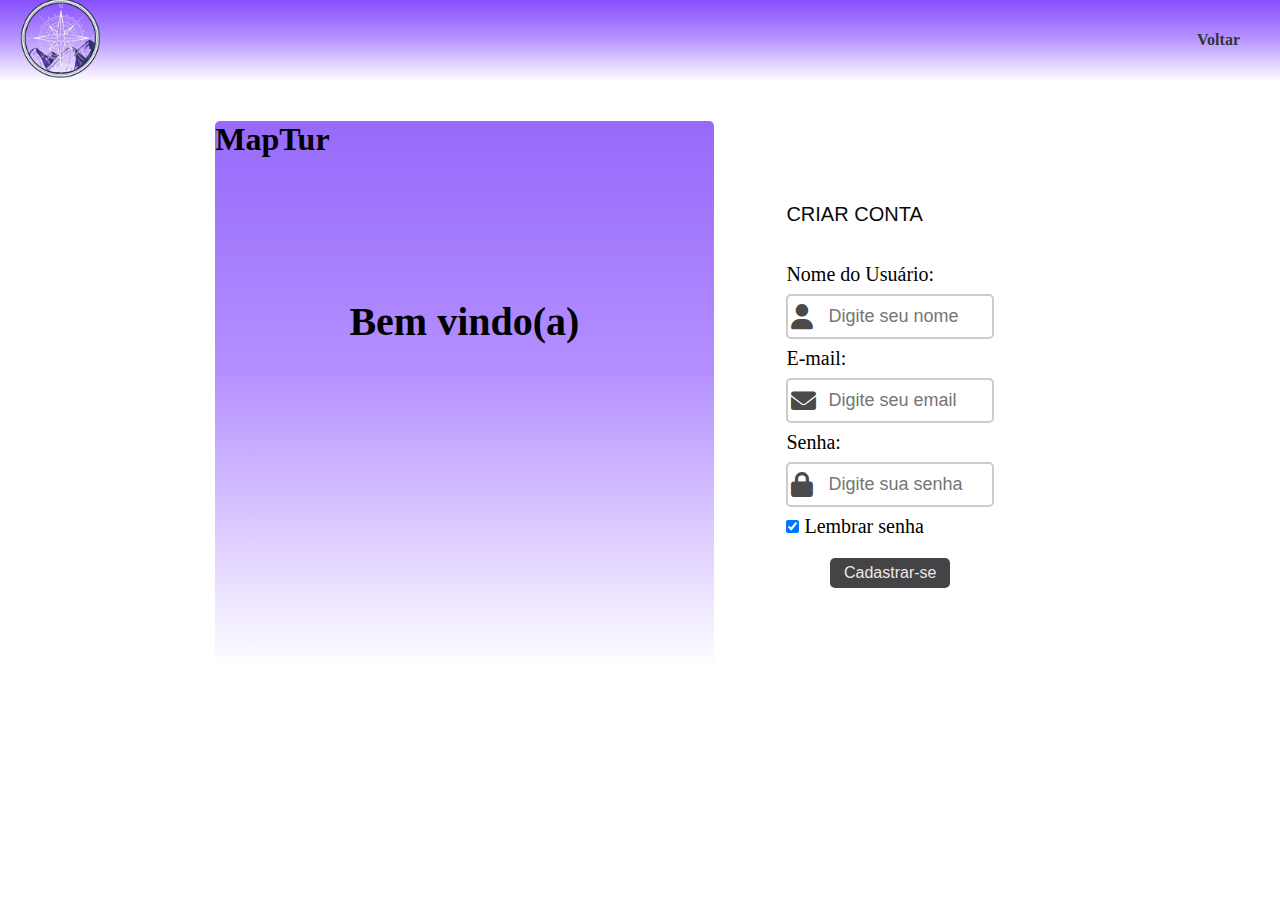
==== pages/cadastro.html @ d6ba234b "Merge branch 'user/rafa' of https://github.com/laviniagehlen/maptur into user/rafa" ====
<!DOCTYPE html>
<html lang="en">

<head>
  <meta charset="UTF-8">
  <link rel="stylesheet" href="https://cdnjs.cloudflare.com/ajax/libs/font-awesome/6.0.0-beta3/css/all.min.css">

  <meta name="viewport" content="width=device-width, initial-scale=1.0">
  <title>CADASTRO</title>
  <link rel="stylesheet" href="../css/style-cadastro.css">
  <link rel="stylesheet" href="../css/style.css">
  <link rel="icon" type="image/x-icon" href="../img/logo.png">
</head>


<body>
  <header>
    <div class="logo">
        <img src="../img/logo.png" alt="Logo">
    </div>

    <div class="auth-buttons">
        <a href="./login.html" class="login">Voltar</a>
       
    </div>
</header>
  <div class="container">
  </div>

<section class="cadastro">
  <div class="cadastro-content flex">
    <h1>MapTur</h1>
    <H2>Bem vindo(a)</H2>
  </div>
  <form class="cadastro-form">

    <span class="cadastrar">CRIAR CONTA</span>
    <label for="uname">Nome do Usuário:</label>
    <div class="input-icone">
      <input type="text" placeholder="Digite seu nome" name="uname" required>
      <i class="fa fa-user"></i>
    </div>

    <label for="psw">E-mail:</label>
    <div class="input-icone">
      <input type="email" placeholder="Digite seu email" name="uname" required>
      <i class="fa fa-envelope"></i>
    </div>

    <label for="uname">Senha:</label>
    <div class="input-icone">
      <input type="password" placeholder="Digite sua senha" name="uname" required>
      <i class="fa fa-lock"></i>
    </div>


    <label>
      <input type="checkbox" checked="checked" name="remember"> Lembrar senha
    </label>

    <button type="submit">Cadastrar-se</button>



  </form>
</section>

</body>

</html
---- css/style-cadastro.css ----
* {
    margin: 0;
    padding: 0%;
    box-sizing: border-box;
}

body {
    display: flex;
    flex-direction: column;
    justify-content: center;
    align-items: center;

}

.cadastro {
    width: 60%;
    height: 70vh;
    display: flex;
    justify-content: space-around;
    align-items: center;
    padding: 30px;

}


.cadastro-content {

    width: 97%;
    height: 96%;
    margin-right: 2px;
    border-radius: 5px;
    justify-content: center;
    background: linear-gradient(0deg, rgb(255, 255, 255) 0%, rgba(180, 144, 255, 1) 54%, rgb(151, 105, 250) 100%);
    position: relative;
    left: -10%;
}


.cadastro-form {
    font-size: 20px;
    padding-top: 70;
    display: flex;
    flex-direction: column;
}

.h1 {

    font-size: 15px;
    padding-top: 20;
    grid-area: title;
    text-align: center;


}

h2 {
    text-align: center;
    font-size: 40px;
    margin-top: 140px;
}

.cadastrar {
    width: 90%;
    height: 60px;
    font-family: Arial, sans-serif;
    justify-content: center;
    font-size: 20px;
    /* Ajuste o tamanho da fonte */
    color: #0a0a0a;
    /* Cor do texto */
}

footer {
    width: 90px;
    height: 80px;
    justify-content: center;
    background: linear-gradient(0deg, rgb(245, 241, 241) 0%, rgba(180, 144, 255, 1) 54%, rgba(135, 79, 255, 1) 100%);
}

.input-icone {
    position: relative;
    display: inline-block;
}

.input-icone input {
    padding-left: 30px;

}

/* Estilo dos campos de entrada */
input[type="text"],
input[type="email"],
input[type="password"] {
    width: 100%;
    /* Deixa o campo ocupar a largura total do formulário */
    height: 45px;
    /* Aumenta a altura dos campos */
    font-size: 18px;
    /* Aumenta o tamanho da fonte */
    padding: 10px 10px 10px 40px;
    /* Espaço para o ícone */
    margin: 8px 0;
    border: 2px solid #ccc;
    border-radius: 5px;
    box-sizing: border-box;
    /* Inclui padding na largura */
}




.input-icone i {
    position: absolute;
    ;
    vertical-align: middle;
    /* Garante que o ícone fique alinhado com o texto */
    position: absolute;
    left: 5px;
    font-size: 25px;
    /* Posição do ícone */
    top: 50%;
    transform: translateY(-50%);
    /* Centraliza verticalmente */
    color: #4b4949;
    /* Cor do ícone */
}

button {
    margin: 0 auto;
    padding: 0px 0px;
    background-color: #1a191bd0;
    color: rgb(238, 232, 232);
    width: 120px;
    height: 30px;
    margin-top: 20px;
    /* Adiciona um espaço acima do botão */
    border: none;
    border-radius: 5px;
    cursor: pointer;
    font-size: 16px;
}


img.icone {
    width: 35%;
    height: 25px;
}



/* Estilo para a régua horizontal */
@media (max-width: 768px) {

    .cadastro {
        flex-direction: column;
        width: 100%;
    }


    .cadastro-content {
        display: flex;
        flex-direction: column;
        width: 80%;
        justify-content: center;
        align-items: center;
        left: 0;
        /* Ajusta a largura para 80% da tela em celulares */
    }

    h2 {
        margin-top: 40px;
        margin-bottom: 40px;
        font-size: 20px;
    }

    h1 {
        font-size: 40px !important;
    }
    .logo img{
        width: 25% !important;
    }


}
---- css/style.css ----
* {
    margin: 0;
    padding: 0;
    box-sizing: border-box;
}

body{
    overflow-x: hidden;
}

header {
    position: relative;
    display: flex;
    justify-content: space-between;
    align-items: center;
    padding: 20px;
    background: rgb(255, 255, 255);
    background: linear-gradient(0deg, #fdfaff 0%, #b490ff 54%, rgba(135, 79, 255, 1) 100%);
    width: 100%;
    height: 80px;
}

.hamburger {
    display: none; /* Oculto em telas maiores */
    flex-direction: column;
    cursor: pointer;
}

.hamburger span {
    width: 30px;
    height: 3px;
    background: #333;
    margin: 4px;
    transition: all 0.3s;
}

.logo img {
    width: 80px;
}

.titulo {
    align-items: center;
    justify-content: center;
    display: flex;
    font-size: 70px;
    font-family: Cambria, Cochin, Georgia, Times, 'Times New Roman', serif;
}

nav ul {
    display: flex;
    list-style: none;
    margin: 0;
    padding: 0;
    font-family: Georgia, 'Times New Roman', Times, serif
}

nav ul li {
    margin: 0 15px;
}

nav ul li a {
    text-decoration: none;
    color: #000000;
    font-weight: 200px;
}

.ativo{
    color: #8c00ff !important;
    text-decoration: underline !important;
}

nav ul li a:hover {
    color: #8c00ff;
}

.auth-buttons {
    display: flex;

}

.auth-buttons a {
    text-decoration: none;
    margin-left: 15px;
    padding: 10px 20px;
    border-radius: 5px;
    font-weight: bold;
}

.login {
    color: #333;
}

.demo {
    background-color: #f3f4f6;
    color: #333;
}

#lista-avaliacoes {
    font-family: 'Lucida Sans', 'Lucida Sans Regular', 'Lucida Grande', 'Lucida Sans Unicode', Geneva, Verdana, sans-serif;
}

.signup {
    color: white;
    background-color: #8c00ff;
    font-family: Georgia, 'Times New Roman', Times, serif;
}

.app {
    height: 30px;
    justify-content: space-around;
}

footer {
    background-color: #9480a7;
    height: 80px;
    display: flex;
    flex-direction: row;
    align-items: center;
    justify-content: space-around;
    color: white;
    font-family: Georgia, 'Times New Roman', Times, serif;
}

/* Menu hamburguinho em telas menores */
@media (max-width: 768px) {
    .hamburger {
        display: flex;
        flex-direction: column;
        cursor: pointer;
    }


    nav{
        display: none;
    }
    nav ul li {
        margin: 10px 0; /* Espaçamento entre os itens */
        width: 100%; /* Ocupa toda a largura do menu */
        text-align: left; /* Alinha o texto à esquerda */
    }

    nav ul li a {
        display: block; /* Garante que o link ocupe toda a área do item */
        padding: 10px 10px; /* Espaçamento interno para facilitar o toque */
        font-size: 1.2em; /* Aumenta o tamanho da fonte */
        font-weight: bold;
        color: #333; /* Cor do texto */
        text-decoration: none;
        background-color: #b06fdb4e; /* Fundo claro para os itens */

        transition: background-color 0.3s ease, color 0.3s ease;
    }

    nav ul li a:hover {
        background-color: #b490ff; /* Cor de fundo ao passar o mouse */
        color: #fff; /* Cor do texto ao passar o mouse */
    }

    /* Adiciona um efeito de sombra para destacar os itens */
    nav ul li {
        box-shadow: 0px 4px 8px rgba(0, 0, 0, 0.1);
    }

    nav ul {
        position: absolute;
        top: 80px; /* Altura do header */
        right: 0;
        width: 200px;
        height: 100vh;
        background-color: #f8f5ff;
        flex-direction: column;
        align-items: flex-start;
        padding-top: 20px;
        transform: translateX(100%); /* Esconde o menu fora da tela */
        transition: transform 0.3s ease;
        overflow: hidden;
        z-index: 1000; /* Assegura que o menu está acima de outros elementos */
    }

    /* Exibe o menu quando a classe 'show' está ativa */
    nav ul.show{
        transform: translateX(0);
    }

    footer {
        font-size: 15px;
        height: 125px;
        justify-content: flex-start;
        flex-direction: column;
        margin-bottom: 0;
    }

    .auth-buttons {
        display: flex;
        justify-content: center;
        align-items: center;
        flex-direction: row;
    }
}
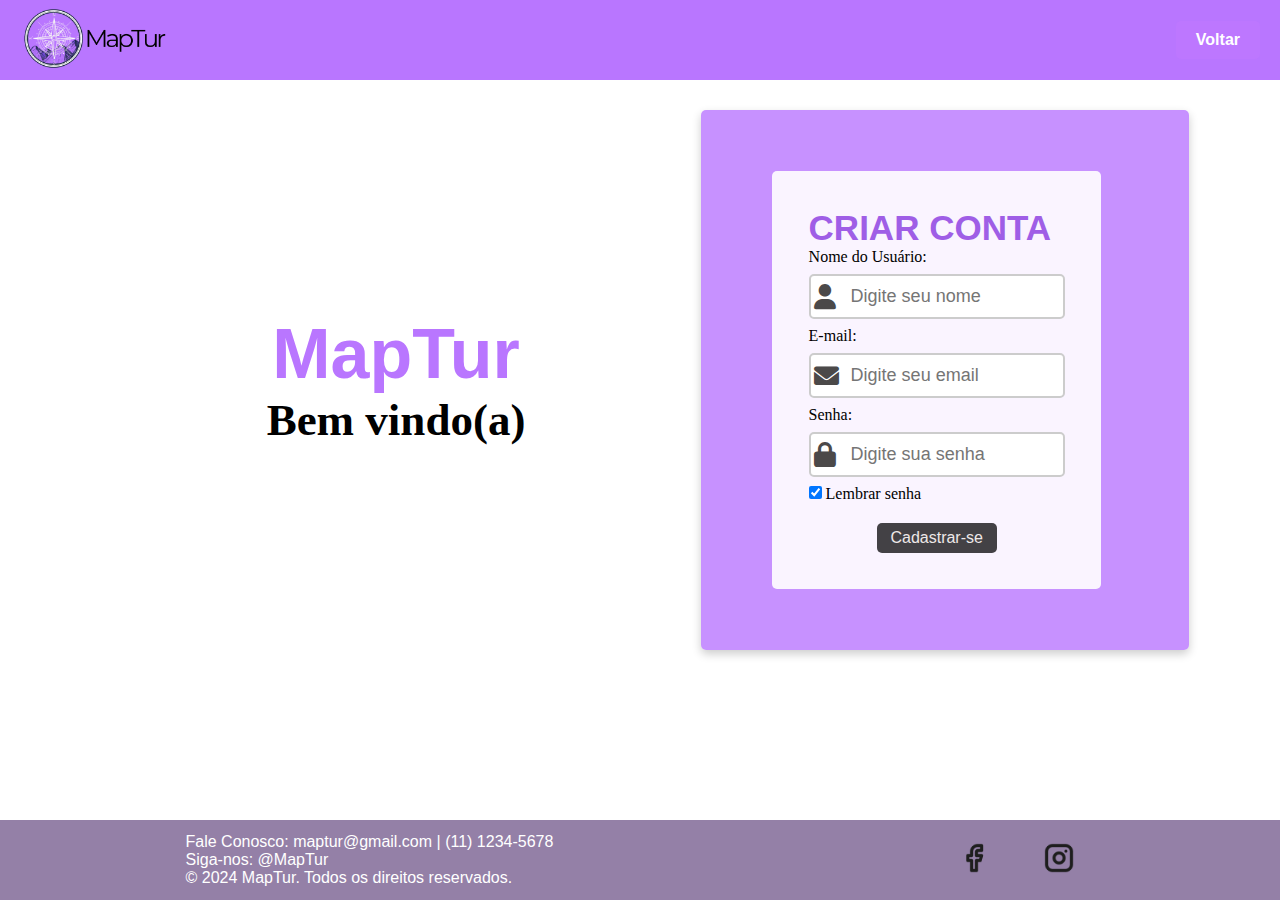
==== commit 0f6b533c: "atualizando login e cadastro" ====
--- a/pages/cadastro.html
+++ b/pages/cadastro.html
@@ -16,55 +16,57 @@
 <body>
   <header>
     <div class="logo">
-        <img src="../img/logo.png" alt="Logo">
+      <img src="../img/PRETO.png" alt="Logo">
     </div>
 
     <div class="auth-buttons">
-        <a href="./login.html" class="login">Voltar</a>
-       
+      <a href="./login.html" class="signup">Voltar</a>
+
     </div>
-</header>
+  </header>
   <div class="container">
   </div>
 
-<section class="cadastro">
-  <div class="cadastro-content flex">
-    <h1>MapTur</h1>
-    <H2>Bem vindo(a)</H2>
-  </div>
-  <form class="cadastro-form">
+  <section class="cadastro">
+    <div class="cadastro-content">
+      <h1>MapTur</h1>
+      <H2>Bem vindo(a)</H2>
+    </div>
+    <div class="cadastro-form">
+      <form>
+        <h1>CRIAR CONTA</h1>
+        <label for="uname">Nome do Usuário:</label>
+        <div class="input-icone">
+          <input type="text" placeholder="Digite seu nome" name="uname" required>
+          <i class="fa fa-user"></i>
+        </div>
+        <label for="psw">E-mail:</label>
+        <div class="input-icone">
+          <input type="email" placeholder="Digite seu email" name="uname" required>
+          <i class="fa fa-envelope"></i>
+        </div>
+        <label for="uname">Senha:</label>
+        <div class="input-icone">
+          <input type="password" placeholder="Digite sua senha" name="uname" required>
+          <i class="fa fa-lock"></i>
+        </div>
+        <label>
+          <input type="checkbox" checked="checked" name="remember"> Lembrar senha
+        </label>
+        <button type="submit">Cadastrar-se</button>
+      </form>
+    </div>
+  </section>
+  <footer>
+    Fale Conosco: maptur@gmail.com | (11) 1234-5678<br>
+    Siga-nos: @MapTur<br>
+    © 2024 MapTur. Todos os direitos reservados.
 
-    <span class="cadastrar">CRIAR CONTA</span>
-    <label for="uname">Nome do Usuário:</label>
-    <div class="input-icone">
-      <input type="text" placeholder="Digite seu nome" name="uname" required>
-      <i class="fa fa-user"></i>
+    <div class="auth-buttons">
+      <a href="#"><img class="app" src="../img/facebook.png" alt=""></a>
+      <a href="#"><img class="app" src="../img/instagram.png" alt=""></a>
     </div>
-
-    <label for="psw">E-mail:</label>
-    <div class="input-icone">
-      <input type="email" placeholder="Digite seu email" name="uname" required>
-      <i class="fa fa-envelope"></i>
-    </div>
-
-    <label for="uname">Senha:</label>
-    <div class="input-icone">
-      <input type="password" placeholder="Digite sua senha" name="uname" required>
-      <i class="fa fa-lock"></i>
-    </div>
-
-
-    <label>
-      <input type="checkbox" checked="checked" name="remember"> Lembrar senha
-    </label>
-
-    <button type="submit">Cadastrar-se</button>
-
-
-
-  </form>
-</section>
-
+  </footer>
 </body>
 
 </html--- a/css/style-cadastro.css
+++ b/css/style-cadastro.css
@@ -4,77 +4,51 @@
     box-sizing: border-box;
 }
 
-body {
+.cadastro {
+    width: 100%;
     display: flex;
-    flex-direction: column;
     justify-content: center;
     align-items: center;
+    padding: 30px;
+}
+
+h1 {
+    font-family: "Moderustic", sans-serif; 
+    /* 'Arial' é a fonte preferida, 'sans-serif' é a de reserva */
+    font-size: 70px;
+    /* Tamanho da fonte */
+    color: #b976ff;
 
 }
 
-.cadastro {
-    width: 60%;
-    height: 70vh;
-    display: flex;
-    justify-content: space-around;
-    align-items: center;
-    padding: 30px;
-
+.cadastro-content {
+    width: 50%;
+    height: 50%;
+    text-align: center;
+    justify-content: center;
+    font-size: 30px;
+}
+.cadastro-form {
+    width: 40%;
+    padding: 5%;
+    border-radius: 5px;
+    background: rgba(185, 118, 255, 0.8); /* Adicionado efeito de transparência */
+    box-shadow: 0px 4px 10px rgba(0, 0, 0, 0.2); /* Adicionado uma leve sombra para destaque */
+}
+.cadastro-form h1{
+    color: #9f5ee6;
+    font-size: 35px;
 }
 
-
-.cadastro-content {
-
-    width: 97%;
-    height: 96%;
-    margin-right: 2px;
+form {
+    flex-direction: column;
+    justify-content: flex-start;
+    margin-left: 10px;
+    display: flex;
     border-radius: 5px;
-    justify-content: center;
-    background: linear-gradient(0deg, rgb(255, 255, 255) 0%, rgba(180, 144, 255, 1) 54%, rgb(151, 105, 250) 100%);
-    position: relative;
-    left: -10%;
-}
-
-
-.cadastro-form {
-    font-size: 20px;
-    padding-top: 70;
-    display: flex;
-    flex-direction: column;
-}
-
-.h1 {
-
-    font-size: 15px;
-    padding-top: 20;
-    grid-area: title;
-    text-align: center;
-
-
-}
-
-h2 {
-    text-align: center;
-    font-size: 40px;
-    margin-top: 140px;
-}
-
-.cadastrar {
     width: 90%;
-    height: 60px;
-    font-family: Arial, sans-serif;
-    justify-content: center;
-    font-size: 20px;
-    /* Ajuste o tamanho da fonte */
-    color: #0a0a0a;
-    /* Cor do texto */
-}
-
-footer {
-    width: 90px;
-    height: 80px;
-    justify-content: center;
-    background: linear-gradient(0deg, rgb(245, 241, 241) 0%, rgba(180, 144, 255, 1) 54%, rgba(135, 79, 255, 1) 100%);
+    background-color: rgba(255, 255, 255, 0.9); /* Transparência no fundo do formulário */
+    padding: 10%;
 }
 
 .input-icone {
@@ -146,38 +120,36 @@
     height: 25px;
 }
 
-
+footer {
+    position: fixed;
+    bottom: 0;
+    width: 100%;
+}
 
 /* Estilo para a régua horizontal */
 @media (max-width: 768px) {
 
+    h1{
+        font-size: 56px;
+    }
     .cadastro {
+        width: 100%;
         flex-direction: column;
-        width: 100%;
     }
 
+    .form-container {
+        /* Ajusta a largura para 90% da tela */
+        padding: 15px;
+        /* Menos padding para telas pequenas */
+    }
+
+    .cadastro-form {
+        width: 90%;
+    }
 
     .cadastro-content {
-        display: flex;
-        flex-direction: column;
-        width: 80%;
-        justify-content: center;
-        align-items: center;
-        left: 0;
-        /* Ajusta a largura para 80% da tela em celulares */
-    }
+        width: 100%;
 
-    h2 {
-        margin-top: 40px;
-        margin-bottom: 40px;
-        font-size: 20px;
-    }
-
-    h1 {
-        font-size: 40px !important;
-    }
-    .logo img{
-        width: 25% !important;
     }
 
 
--- a/css/style.css
+++ b/css/style.css
@@ -4,7 +4,7 @@
     box-sizing: border-box;
 }
 
-body{
+body {
     overflow-x: hidden;
 }
 
@@ -14,14 +14,14 @@
     justify-content: space-between;
     align-items: center;
     padding: 20px;
-    background: rgb(255, 255, 255);
-    background: linear-gradient(0deg, #fdfaff 0%, #b490ff 54%, rgba(135, 79, 255, 1) 100%);
+    background: #b976ff;
     width: 100%;
     height: 80px;
 }
 
 .hamburger {
-    display: none; /* Oculto em telas maiores */
+    display: none;
+    /* Oculto em telas maiores */
     flex-direction: column;
     cursor: pointer;
 }
@@ -35,15 +35,7 @@
 }
 
 .logo img {
-    width: 80px;
-}
-
-.titulo {
-    align-items: center;
-    justify-content: center;
-    display: flex;
-    font-size: 70px;
-    font-family: Cambria, Cochin, Georgia, Times, 'Times New Roman', serif;
+    width: 150px;
 }
 
 nav ul {
@@ -51,7 +43,10 @@
     list-style: none;
     margin: 0;
     padding: 0;
-    font-family: Georgia, 'Times New Roman', Times, serif
+    font-family: "Parkinsans", sans-serif;
+    font-optical-sizing: auto;
+    font-weight: weight;
+    font-style: normal;
 }
 
 nav ul li {
@@ -60,8 +55,9 @@
 
 nav ul li a {
     text-decoration: none;
-    color: #000000;
+    color: #ffffff;
     font-weight: 200px;
+    font-weight: bold;
 }
 
 .ativo{
@@ -70,7 +66,7 @@
 }
 
 nav ul li a:hover {
-    color: #8c00ff;
+    color: #400074;
 }
 
 .auth-buttons {
@@ -101,8 +97,11 @@
 
 .signup {
     color: white;
-    background-color: #8c00ff;
-    font-family: Georgia, 'Times New Roman', Times, serif;
+    background-color: #c37aff7a;
+    font-family: "Parkinsans", sans-serif;
+    font-optical-sizing: auto;
+    font-weight: weight;
+    font-style: normal;
 }
 
 .app {
@@ -118,11 +117,14 @@
     align-items: center;
     justify-content: space-around;
     color: white;
-    font-family: Georgia, 'Times New Roman', Times, serif;
+    font-family: "Parkinsans", sans-serif;
+    font-optical-sizing: auto;
+    font-weight: weight;
+    font-style: normal;
 }
 
 /* Menu hamburguinho em telas menores */
-@media (max-width: 768px) {
+@media (max-width: 800px) {
     .hamburger {
         display: flex;
         flex-direction: column;
@@ -130,30 +132,44 @@
     }
 
 
-    nav{
+    nav {
         display: none;
     }
+
     nav ul li {
-        margin: 10px 0; /* Espaçamento entre os itens */
-        width: 100%; /* Ocupa toda a largura do menu */
-        text-align: left; /* Alinha o texto à esquerda */
+        margin: 10px 0;
+        /* Espaçamento entre os itens */
+        width: 100%;
+        /* Ocupa toda a largura do menu */
+        text-align: left;
+        /* Alinha o texto à esquerda */
     }
 
     nav ul li a {
-        display: block; /* Garante que o link ocupe toda a área do item */
-        padding: 10px 10px; /* Espaçamento interno para facilitar o toque */
-        font-size: 1.2em; /* Aumenta o tamanho da fonte */
+        display: block;
+        /* Garante que o link ocupe toda a área do item */
+        padding: 10px 10px;
+        /* Espaçamento interno para facilitar o toque */
+        font-size: 1.2em;
+        /* Aumenta o tamanho da fonte */
         font-weight: bold;
-        color: #333; /* Cor do texto */
+        color: #333;
+        /* Cor do texto */
         text-decoration: none;
-        background-color: #b06fdb4e; /* Fundo claro para os itens */
+        background-color: #b06fdb4e;
+        /* Fundo claro para os itens */
+        font-family: "Parkinsans", sans-serif;
+        font-optical-sizing: auto;
+        font-style: normal;
 
         transition: background-color 0.3s ease, color 0.3s ease;
     }
 
     nav ul li a:hover {
-        background-color: #b490ff; /* Cor de fundo ao passar o mouse */
-        color: #fff; /* Cor do texto ao passar o mouse */
+        background-color: #b490ff;
+        /* Cor de fundo ao passar o mouse */
+        color: #fff;
+        /* Cor do texto ao passar o mouse */
     }
 
     /* Adiciona um efeito de sombra para destacar os itens */
@@ -163,7 +179,8 @@
 
     nav ul {
         position: absolute;
-        top: 80px; /* Altura do header */
+        top: 80px;
+        /* Altura do header */
         right: 0;
         width: 200px;
         height: 100vh;
@@ -171,14 +188,16 @@
         flex-direction: column;
         align-items: flex-start;
         padding-top: 20px;
-        transform: translateX(100%); /* Esconde o menu fora da tela */
+        transform: translateX(100%);
+        /* Esconde o menu fora da tela */
         transition: transform 0.3s ease;
         overflow: hidden;
-        z-index: 1000; /* Assegura que o menu está acima de outros elementos */
+        z-index: 1000;
+        /* Assegura que o menu está acima de outros elementos */
     }
 
     /* Exibe o menu quando a classe 'show' está ativa */
-    nav ul.show{
+    nav ul.show {
         transform: translateX(0);
     }
 
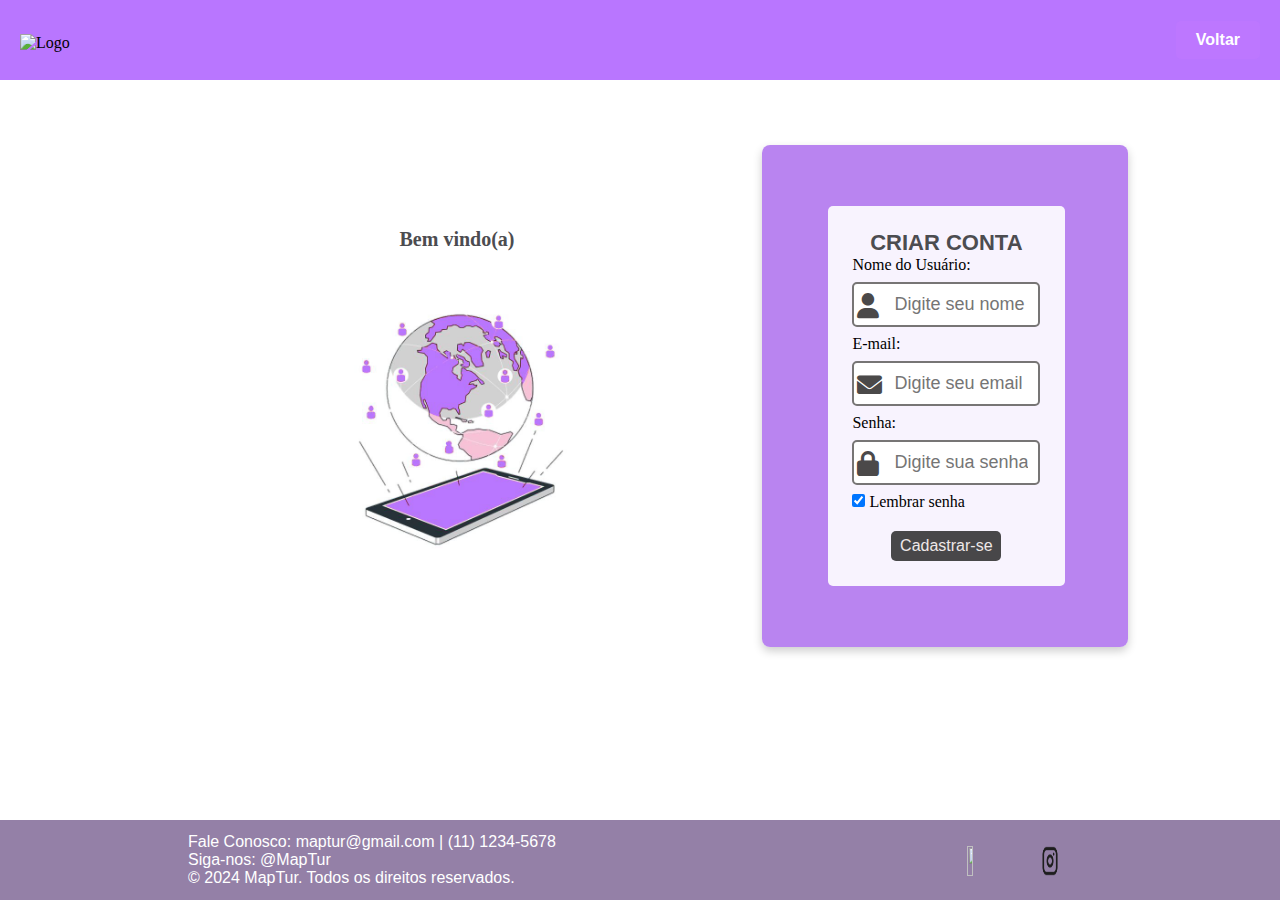
==== commit 9d82bac5: "estilizando o site" ====
--- a/pages/cadastro.html
+++ b/pages/cadastro.html
@@ -29,12 +29,13 @@
 
   <section class="cadastro">
     <div class="cadastro-content">
-      <h1>MapTur</h1>
-      <H2>Bem vindo(a)</H2>
+      <h1>Bem vindo(a)</h1>
+      
+      <img src="../img/imgcadas.jfif" alt="Logo">
     </div>
     <div class="cadastro-form">
       <form>
-        <h1>CRIAR CONTA</h1>
+        <h2>CRIAR CONTA</h1>
         <label for="uname">Nome do Usuário:</label>
         <div class="input-icone">
           <input type="text" placeholder="Digite seu nome" name="uname" required>
--- a/css/style-cadastro.css
+++ b/css/style-cadastro.css
@@ -12,13 +12,26 @@
     padding: 30px;
 }
 
-h1 {
+h1{ 
+    margin-top: 70px;
+    font-size: 20px;
+    color: #4c4c50;
+    text-align: center;
+}
+
+
+h2 {
+    text-align: center;
     font-family: "Moderustic", sans-serif; 
     /* 'Arial' é a fonte preferida, 'sans-serif' é a de reserva */
-    font-size: 70px;
+    font-size: 22px;
     /* Tamanho da fonte */
-    color: #b976ff;
+    color: #4c4c50;
+}
 
+img{
+    width: 55%;
+    margin-top: 5px;
 }
 
 .cadastro-content {
@@ -29,28 +42,32 @@
     font-size: 30px;
 }
 .cadastro-form {
-    width: 40%;
+    margin-top: 35px;
+    justify-content: center;
+    width: 30%;
     padding: 5%;
-    border-radius: 5px;
-    background: rgba(185, 118, 255, 0.8); /* Adicionado efeito de transparência */
-    box-shadow: 0px 4px 10px rgba(0, 0, 0, 0.2); /* Adicionado uma leve sombra para destaque */
+    border-radius: 8px;
+    background: rgba(167, 101, 236, 0.8); /* Adicionado efeito de transparência */
+     box-shadow: 0px 4px 10px rgba(0, 0, 0, 0.2); /* Adicionado uma leve sombra para destaque */
 }
-.cadastro-form h1{
-    color: #9f5ee6;
-    font-size: 35px;
+     .cadastro-form h1{
+    text-align: center;
+    color: #222124;
+    font-size: 20px;
 }
 
 form {
     flex-direction: column;
     justify-content: flex-start;
-    margin-left: 10px;
+    margin-left: 5px;
     display: flex;
+    justify-content: center;
     border-radius: 5px;
-    width: 90%;
+    height: 90%;
+    width: 97%;
     background-color: rgba(255, 255, 255, 0.9); /* Transparência no fundo do formulário */
     padding: 10%;
 }
-
 .input-icone {
     position: relative;
     display: inline-block;
@@ -74,7 +91,7 @@
     padding: 10px 10px 10px 40px;
     /* Espaço para o ícone */
     margin: 8px 0;
-    border: 2px solid #ccc;
+    border: 2px solid #777575;
     border-radius: 5px;
     box-sizing: border-box;
     /* Inclui padding na largura */
@@ -102,9 +119,9 @@
 button {
     margin: 0 auto;
     padding: 0px 0px;
-    background-color: #1a191bd0;
+    background-color: #202020d0;
     color: rgb(238, 232, 232);
-    width: 120px;
+    width: 110px;
     height: 30px;
     margin-top: 20px;
     /* Adiciona um espaço acima do botão */
@@ -115,10 +132,7 @@
 }
 
 
-img.icone {
-    width: 35%;
-    height: 25px;
-}
+
 
 footer {
     position: fixed;
@@ -127,18 +141,18 @@
 }
 
 /* Estilo para a régua horizontal */
-@media (max-width: 768px) {
-
-    h1{
-        font-size: 56px;
-    }
+@media screen and (max-width: 768px) {
+  h1{
+    font-size: 56px;
+    margin-bottom: 10%;
+  }
+    
     .cadastro {
         width: 100%;
         flex-direction: column;
     }
 
     .form-container {
-        /* Ajusta a largura para 90% da tela */
         padding: 15px;
         /* Menos padding para telas pequenas */
     }
--- a/css/style.css
+++ b/css/style.css
@@ -119,9 +119,11 @@
     color: white;
     font-family: "Parkinsans", sans-serif;
     font-optical-sizing: auto;
-    font-weight: weight;
     font-style: normal;
 }
+.userway_buttons_wrapper {
+    margin-top: 100px;
+    }
 
 /* Menu hamburguinho em telas menores */
 @media (max-width: 800px) {
@@ -203,9 +205,9 @@
 
     footer {
         font-size: 15px;
-        height: 125px;
-        justify-content: flex-start;
-        flex-direction: column;
+        height: 80px;
+        justify-content: center;
+        flex-direction: column-reverse;
         margin-bottom: 0;
     }
 
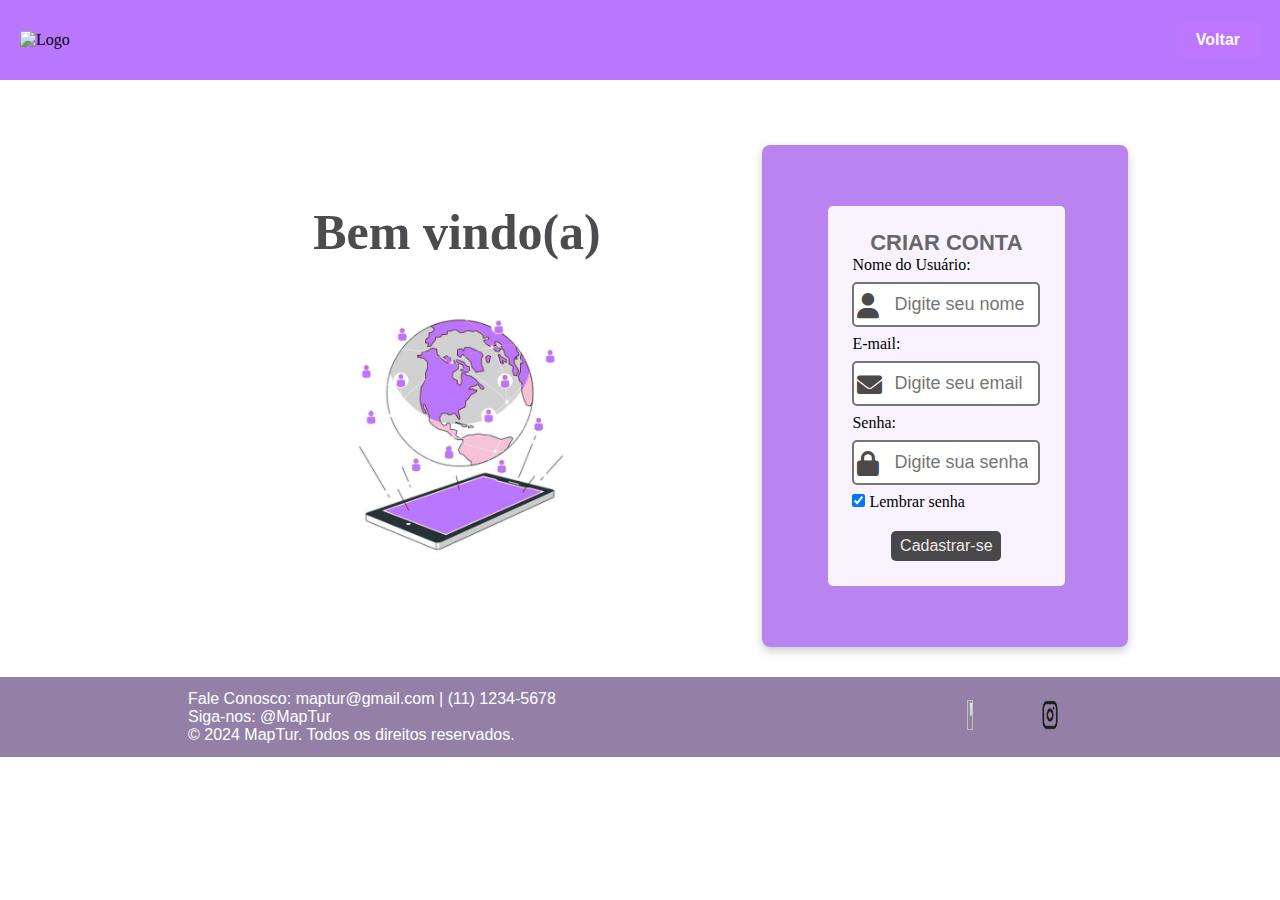
==== commit 5f516e5c: "terminando o site" ====
--- a/pages/cadastro.html
+++ b/pages/cadastro.html
@@ -30,31 +30,31 @@
   <section class="cadastro">
     <div class="cadastro-content">
       <h1>Bem vindo(a)</h1>
-      
+
       <img src="../img/imgcadas.jfif" alt="Logo">
     </div>
     <div class="cadastro-form">
       <form>
         <h2>CRIAR CONTA</h1>
-        <label for="uname">Nome do Usuário:</label>
-        <div class="input-icone">
-          <input type="text" placeholder="Digite seu nome" name="uname" required>
-          <i class="fa fa-user"></i>
-        </div>
-        <label for="psw">E-mail:</label>
-        <div class="input-icone">
-          <input type="email" placeholder="Digite seu email" name="uname" required>
-          <i class="fa fa-envelope"></i>
-        </div>
-        <label for="uname">Senha:</label>
-        <div class="input-icone">
-          <input type="password" placeholder="Digite sua senha" name="uname" required>
-          <i class="fa fa-lock"></i>
-        </div>
-        <label>
-          <input type="checkbox" checked="checked" name="remember"> Lembrar senha
-        </label>
-        <button type="submit">Cadastrar-se</button>
+          <label for="uname">Nome do Usuário:</label>
+          <div class="input-icone">
+            <input type="text" placeholder="Digite seu nome" name="uname" required>
+            <i class="fa fa-user"></i>
+          </div>
+          <label for="psw">E-mail:</label>
+          <div class="input-icone">
+            <input type="email" placeholder="Digite seu email" name="uname" required>
+            <i class="fa fa-envelope"></i>
+          </div>
+          <label for="uname">Senha:</label>
+          <div class="input-icone">
+            <input type="password" placeholder="Digite sua senha" name="uname" required>
+            <i class="fa fa-lock"></i>
+          </div>
+          <label>
+            <input type="checkbox" checked="checked" name="remember"> Lembrar senha
+          </label>
+          <button type="submit">Cadastrar-se</button>
       </form>
     </div>
   </section>
--- a/css/style-cadastro.css
+++ b/css/style-cadastro.css
@@ -12,9 +12,9 @@
     padding: 30px;
 }
 
-h1{ 
-    margin-top: 70px;
-    font-size: 20px;
+h1 {
+    margin-top: 50px;
+    font-size: 50px;
     color: #4c4c50;
     text-align: center;
 }
@@ -22,16 +22,16 @@
 
 h2 {
     text-align: center;
-    font-family: "Moderustic", sans-serif; 
+    font-family: "Moderustic", sans-serif;
     /* 'Arial' é a fonte preferida, 'sans-serif' é a de reserva */
     font-size: 22px;
     /* Tamanho da fonte */
-    color: #4c4c50;
+    color: #676769;
 }
 
-img{
+img {
     width: 55%;
-    margin-top: 5px;
+
 }
 
 .cadastro-content {
@@ -41,16 +41,21 @@
     justify-content: center;
     font-size: 30px;
 }
+
 .cadastro-form {
     margin-top: 35px;
     justify-content: center;
     width: 30%;
     padding: 5%;
     border-radius: 8px;
-    background: rgba(167, 101, 236, 0.8); /* Adicionado efeito de transparência */
-     box-shadow: 0px 4px 10px rgba(0, 0, 0, 0.2); /* Adicionado uma leve sombra para destaque */
+    background: rgba(167, 101, 236, 0.8);
+    /* Adicionado efeito de transparência */
+    box-shadow: 0px 4px 10px rgba(0, 0, 0, 0.2);
+    /* Adicionado uma leve sombra para destaque */
 }
-     .cadastro-form h1{
+
+
+.cadastro-form h1 {
     text-align: center;
     color: #222124;
     font-size: 20px;
@@ -65,9 +70,11 @@
     border-radius: 5px;
     height: 90%;
     width: 97%;
-    background-color: rgba(255, 255, 255, 0.9); /* Transparência no fundo do formulário */
+    background-color: rgba(255, 255, 255, 0.9);
+    /* Transparência no fundo do formulário */
     padding: 10%;
 }
+
 .input-icone {
     position: relative;
     display: inline-block;
@@ -134,19 +141,14 @@
 
 
 
-footer {
-    position: fixed;
-    bottom: 0;
-    width: 100%;
-}
 
 /* Estilo para a régua horizontal */
 @media screen and (max-width: 768px) {
-  h1{
-    font-size: 56px;
-    margin-bottom: 10%;
-  }
-    
+    h1 {
+        font-size: 56px;
+        margin-bottom: 10%;
+    }
+
     .cadastro {
         width: 100%;
         flex-direction: column;
@@ -166,5 +168,11 @@
 
     }
 
-
+    footer {
+        font-size: 15px;
+        height: 125px;
+        justify-content: flex-start;
+        flex-direction: column;
+        margin-bottom: 0;
+    }
 }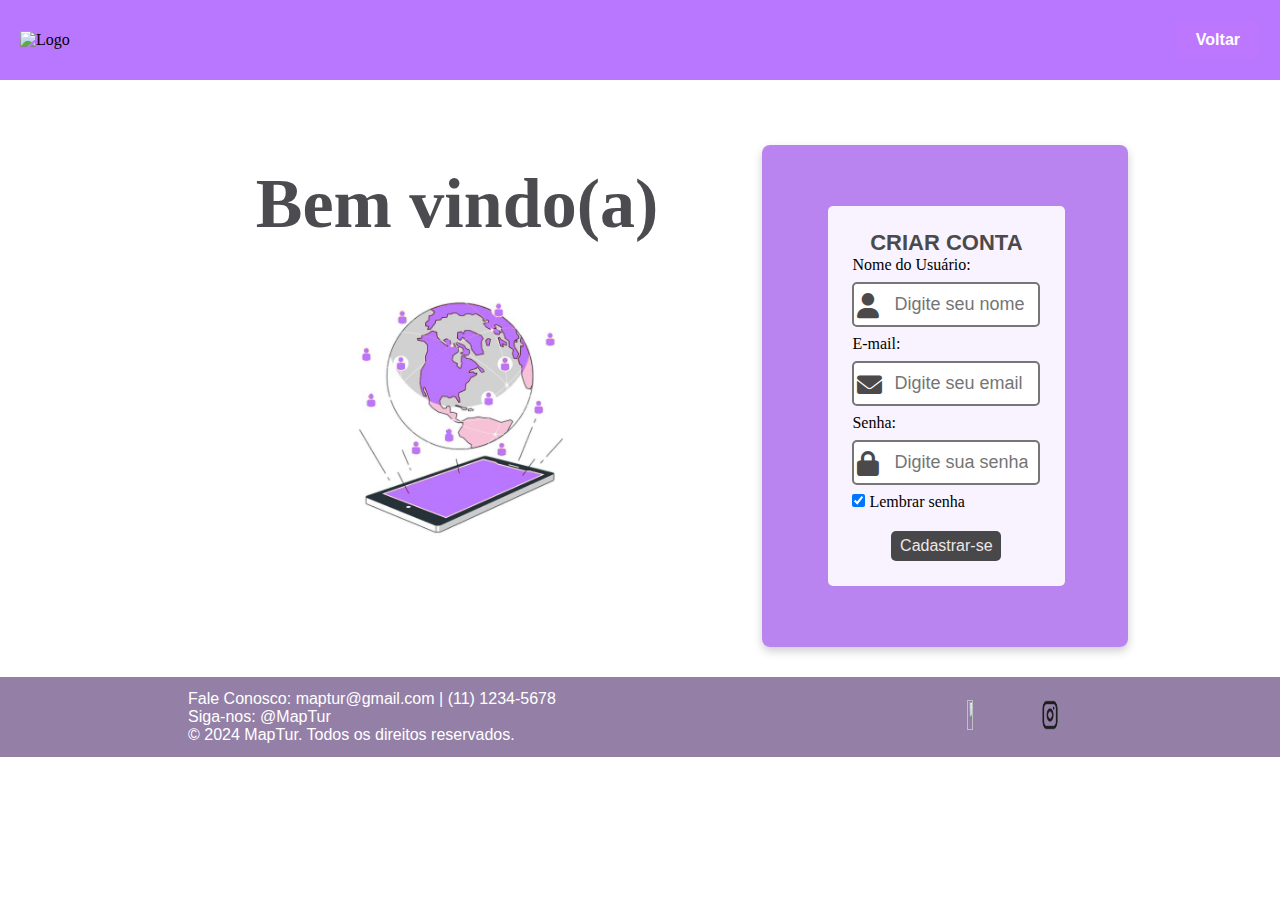
==== commit fa60890f: "finalizando o site" ====
--- a/pages/cadastro.html
+++ b/pages/cadastro.html
@@ -30,7 +30,6 @@
   <section class="cadastro">
     <div class="cadastro-content">
       <h1>Bem vindo(a)</h1>
-
       <img src="../img/imgcadas.jfif" alt="Logo">
     </div>
     <div class="cadastro-form">
--- a/css/style-cadastro.css
+++ b/css/style-cadastro.css
@@ -13,8 +13,8 @@
 }
 
 h1 {
-    margin-top: 50px;
-    font-size: 50px;
+    margin-top: -6px;
+   font-size: 70px;
     color: #4c4c50;
     text-align: center;
 }
@@ -26,7 +26,7 @@
     /* 'Arial' é a fonte preferida, 'sans-serif' é a de reserva */
     font-size: 22px;
     /* Tamanho da fonte */
-    color: #676769;
+    color: #4a4a4b;
 }
 
 img {
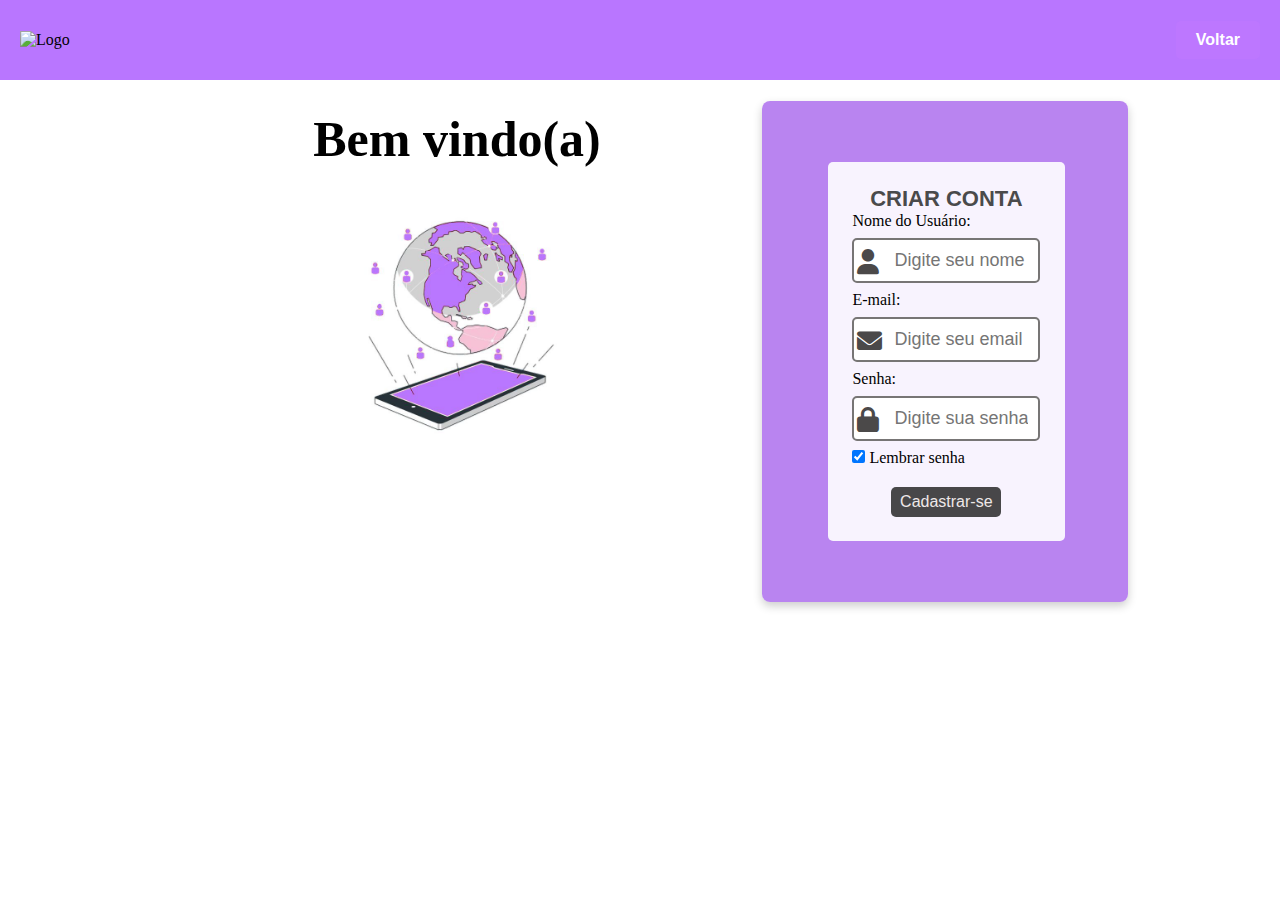
==== commit e4c77323: "atualizando login e cadastro" ====
--- a/pages/cadastro.html
+++ b/pages/cadastro.html
@@ -57,16 +57,6 @@
       </form>
     </div>
   </section>
-  <footer>
-    Fale Conosco: maptur@gmail.com | (11) 1234-5678<br>
-    Siga-nos: @MapTur<br>
-    © 2024 MapTur. Todos os direitos reservados.
-
-    <div class="auth-buttons">
-      <a href="#"><img class="app" src="../img/facebook.png" alt=""></a>
-      <a href="#"><img class="app" src="../img/instagram.png" alt=""></a>
-    </div>
-  </footer>
 </body>
 
 </html--- a/css/style-cadastro.css
+++ b/css/style-cadastro.css
@@ -12,14 +12,6 @@
     padding: 30px;
 }
 
-h1 {
-    margin-top: -6px;
-   font-size: 70px;
-    color: #4c4c50;
-    text-align: center;
-}
-
-
 h2 {
     text-align: center;
     font-family: "Moderustic", sans-serif;
@@ -29,10 +21,6 @@
     color: #4a4a4b;
 }
 
-img {
-    width: 55%;
-
-}
 
 .cadastro-content {
     width: 50%;
@@ -40,10 +28,18 @@
     text-align: center;
     justify-content: center;
     font-size: 30px;
+    margin-bottom: 15%;
+}
+.cadastro-content h1 {
+    font-size: 50px;
+}
+
+.cadastro-content img {
+    width: 50%;
 }
 
 .cadastro-form {
-    margin-top: 35px;
+    margin-top: -70px; /* Faz o formulário subir 50px */
     justify-content: center;
     width: 30%;
     padding: 5%;
@@ -62,6 +58,7 @@
 }
 
 form {
+    
     flex-direction: column;
     justify-content: flex-start;
     margin-left: 5px;
@@ -138,8 +135,11 @@
     font-size: 16px;
 }
 
-
-
+footer {
+    position: fixed;
+    bottom: 0;
+    width: 100%;
+}
 
 
 /* Estilo para a régua horizontal */
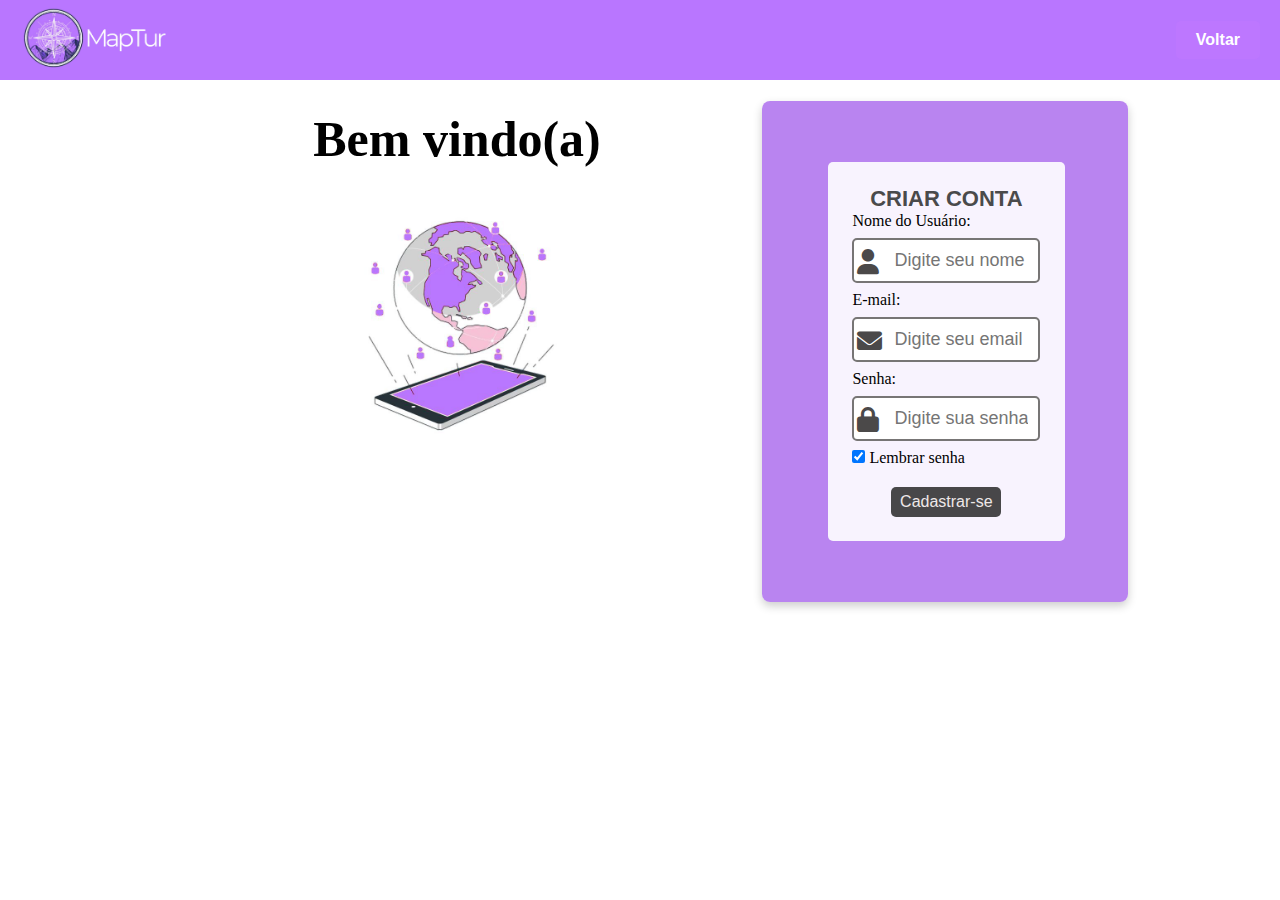
==== commit 58def497: "atualizando login e cadastro" ====
--- a/pages/cadastro.html
+++ b/pages/cadastro.html
@@ -16,7 +16,7 @@
 <body>
   <header>
     <div class="logo">
-      <img src="../img/PRETO.png" alt="Logo">
+      <img src="../img/logo-branco.png" alt="Logo">
     </div>
 
     <div class="auth-buttons">
